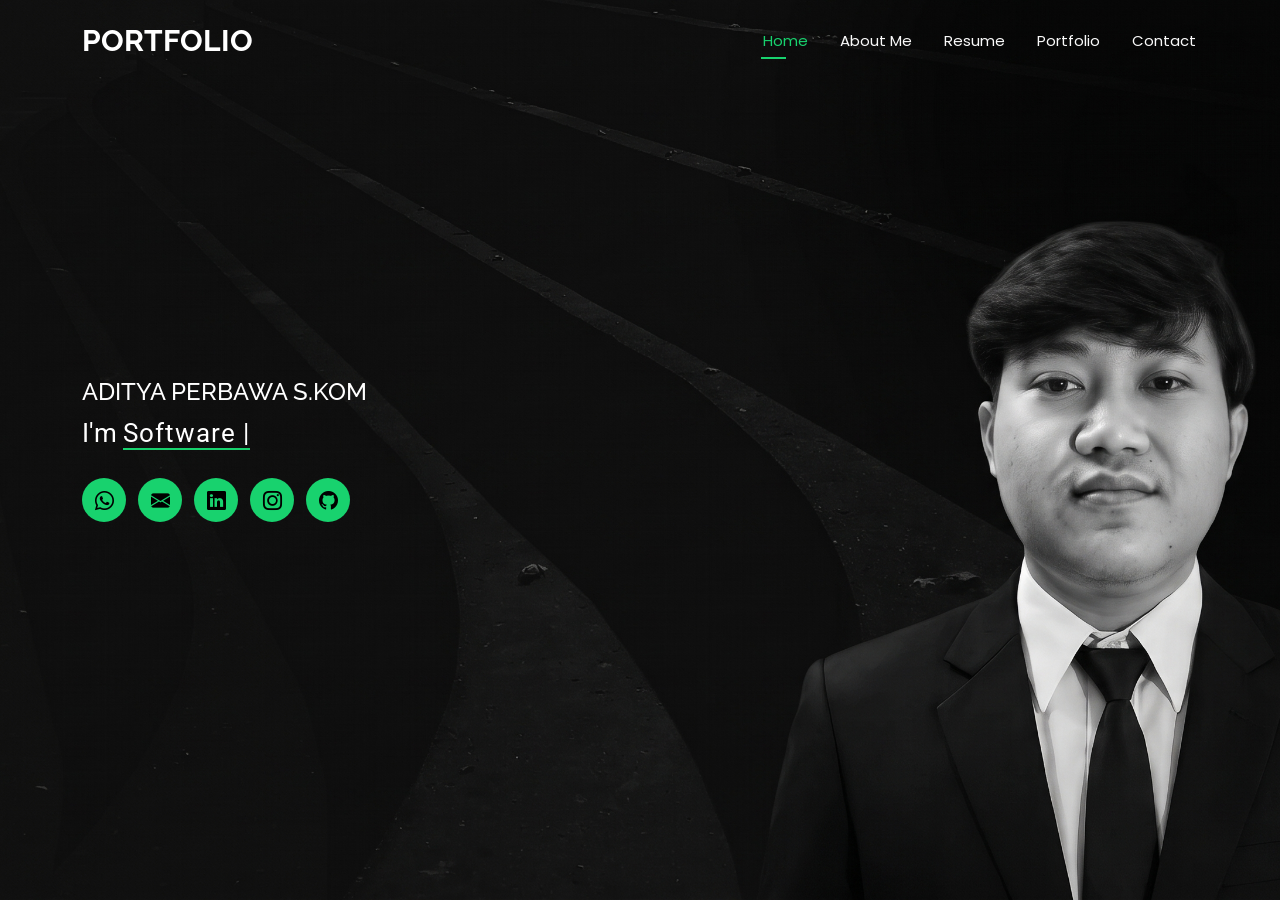
==== index.html @ 97897a9e "Upload web portfolio perdana" ====
<!doctype html>
<html lang="en">
  <head>
    <meta charset="utf-8" />
    <meta content="width=device-width, initial-scale=1.0" name="viewport" />
    <title>PORTFOLIO | Home</title>
    <meta name="description" content="" />
    <meta name="keywords" content="" />

    <!-- Favicons -->
    <link href="assets/img/favicon.png" rel="icon" />
    <link href="assets/img/apple-touch-icon.png" rel="apple-touch-icon" />

    <!-- Fonts -->
    <link href="https://fonts.googleapis.com" rel="preconnect" />
    <link href="https://fonts.gstatic.com" rel="preconnect" crossorigin />
    <link
      href="https://fonts.googleapis.com/css2?family=Roboto:ital,wght@0,100;0,300;0,400;0,500;0,700;0,900;1,100;1,300;1,400;1,500;1,700;1,900&family=Poppins:ital,wght@0,100;0,200;0,300;0,400;0,500;0,600;0,700;0,800;0,900;1,100;1,200;1,300;1,400;1,500;1,600;1,700;1,800;1,900&family=Raleway:ital,wght@0,100;0,200;0,300;0,400;0,500;0,600;0,700;0,800;0,900;1,100;1,200;1,300;1,400;1,500;1,600;1,700;1,800;1,900&display=swap"
      rel="stylesheet"
    />

    <!-- Vendor CSS Files -->
    <link
      href="assets/vendor/bootstrap/css/bootstrap.min.css"
      rel="stylesheet"
    />
    <link
      href="assets/vendor/bootstrap-icons/bootstrap-icons.css"
      rel="stylesheet"
    />
    <link href="assets/vendor/aos/aos.css" rel="stylesheet" />
    <link href="assets/vendor/swiper/swiper-bundle.min.css" rel="stylesheet" />
    <link
      href="assets/vendor/glightbox/css/glightbox.min.css"
      rel="stylesheet"
    />

    <!-- Main CSS File -->
    <link href="assets/css/main.css" rel="stylesheet" />

    <!-- =======================================================
  * Template Name: PORTFOLIO
  * Template URL: https://bootstrapmade.com/personal-free-resume-bootstrap-template/
  * Updated: Mar 05 2025 with Bootstrap v5.3.3
  * Author: BootstrapMade.com
  * License: https://bootstrapmade.com/license/
  ======================================================== -->
  </head>

  <body class="index-page">
    <header id="header" class="header d-flex align-items-center fixed-top">
      <div
        class="container-fluid container-xl position-relative d-flex align-items-center justify-content-between"
      >
        <a href="index.html" class="logo d-flex align-items-center">
          <!-- Uncomment the line below if you also wish to use an image logo -->
          <!-- <img src="assets/img/logo.webp" alt=""> -->
          <h1 class="sitename">PORTFOLIO</h1>
        </a>

        <nav id="navmenu" class="navmenu">
          <ul>
            <li><a href="index.html" class="active">Home</a></li>
            <li><a href="about.html">About Me</a></li>
            <li><a href="resume.html">Resume</a></li>
            <li><a href="portfolio.html">Portfolio</a></li>
            <li><a href="contact.html">Contact</a></li>
          </ul>
          <i class="mobile-nav-toggle d-xl-none bi bi-list"></i>
        </nav>
      </div>
    </header>

    <main class="main">
      <!-- Hero Section -->
      <section id="hero" class="hero section dark-background">
        <img src="assets/img/hero-bg.jpg" alt="" data-aos="fade-in" />

        <div class="container" data-aos="zoom-out" data-aos-delay="100">
          <h4>ADITYA PERBAWA S.KOM</h4>
          <p>
            I'm
            <span
              class="typed"
              data-typed-items="Software Engineer,Data Analyst,Tech Enthusiast"
            ></span
            ><span class="typed-cursor typed-cursor--blink"></span>
          </p>
          <div
            class="social-links portfolio-social-links"
            aria-label="Social media and contact links"
          >
            <a href="contact.html" aria-label="WhatsApp" title="WhatsApp">
              <i class="bi bi-whatsapp" aria-hidden="true"></i>
            </a>
            <a href="contact.html" aria-label="Gmail" title="Gmail">
              <i class="bi bi-envelope-fill" aria-hidden="true"></i>
            </a>
            <a href="contact.html" aria-label="LinkedIn" title="LinkedIn">
              <i class="bi bi-linkedin" aria-hidden="true"></i>
            </a>
            <a href="contact.html" aria-label="Instagram" title="Instagram">
              <i class="bi bi-instagram" aria-hidden="true"></i>
            </a>
            <a href="contact.html" aria-label="GitHub" title="GitHub">
              <i class="bi bi-github" aria-hidden="true"></i>
            </a>
          </div>
        </div>
      </section>
      <!-- /Hero Section -->
    </main>

    <!-- Scroll Top -->
    <a
      href="#"
      id="scroll-top"
      class="scroll-top d-flex align-items-center justify-content-center"
      ><i class="bi bi-arrow-up-short"></i
    ></a>

    <!-- Preloader -->
    <div id="preloader"></div>

    <!-- Vendor JS Files -->
    <script src="assets/vendor/bootstrap/js/bootstrap.bundle.min.js"></script>
    <script src="assets/vendor/aos/aos.js"></script>
    <script src="assets/vendor/typed.js/typed.umd.js"></script>
    <script src="assets/vendor/swiper/swiper-bundle.min.js"></script>
    <script src="assets/vendor/glightbox/js/glightbox.min.js"></script>
    <script src="assets/vendor/imagesloaded/imagesloaded.pkgd.min.js"></script>
    <script src="assets/vendor/isotope-layout/isotope.pkgd.min.js"></script>

    <!-- Main JS File -->
    <script src="assets/js/main.js"></script>
  </body>
</html>
---- assets/css/main.css ----
/**
* Template Name: Personal
* Template URL: https://bootstrapmade.com/personal-free-resume-bootstrap-template/
* Updated: Mar 05 2025 with Bootstrap v5.3.3
* Author: BootstrapMade.com
* License: https://bootstrapmade.com/license/
*/

/*--------------------------------------------------------------
# Font & Color Variables
# Help: https://bootstrapmade.com/color-system/
--------------------------------------------------------------*/
/* Fonts */
:root {
  --default-font: "Roboto",  system-ui, -apple-system, "Segoe UI", Roboto, "Helvetica Neue", Arial, "Noto Sans", "Liberation Sans", sans-serif, "Apple Color Emoji", "Segoe UI Emoji", "Segoe UI Symbol", "Noto Color Emoji";
  --heading-font: "Raleway",  sans-serif;
  --nav-font: "Poppins",  sans-serif;
}

/* Global Colors - The following color variables are used throughout the website. Updating them here will change the color scheme of the entire website */
:root { 
  --background-color: #000000; /* Background color for the entire website, including individual sections */
  --default-color: #fafafa; /* Default color used for the majority of the text content across the entire website */
  --heading-color: #ffffff; /* Color for headings, subheadings and title throughout the website */
  --accent-color: #18d26e; /* Accent color that represents your brand on the website. It's used for buttons, links, and other elements that need to stand out */
  --surface-color: #1a1a1a; /* The surface color is used as a background of boxed elements within sections, such as cards, icon boxes, or other elements that require a visual separation from the global background. */
  --contrast-color: #000000; /* Contrast color for text, ensuring readability against backgrounds of accent, heading, or default colors. */
}

/* Nav Menu Colors - The following color variables are used specifically for the navigation menu. They are separate from the global colors to allow for more customization options */
:root {
  --nav-color: #fafafa;  /* The default color of the main navmenu links */
  --nav-hover-color: #18d26e; /* Applied to main navmenu links when they are hovered over or active */
  --nav-mobile-background-color: #1a1a1a; /* Used as the background color for mobile navigation menu */
}

/* Color Presets - These classes override global colors when applied to any section or element, providing reuse of the sam color scheme. */

.light-background {
  --background-color: #1a1a1a;
  --surface-color: #343434;
}

.dark-background {
  --background-color: rgba(15, 15, 15, 0.975);
  --default-color: #ffffff;
  --heading-color: #ffffff;
  --surface-color: #292929f9;
  --contrast-color: #000000;
}

/* Smooth scroll */
:root {
  scroll-behavior: smooth;
}

/*--------------------------------------------------------------
# General Styling & Shared Classes
--------------------------------------------------------------*/
body {
  color: var(--default-color);
  background-color: var(--background-color);
  font-family: var(--default-font);
}

a {
  color: var(--accent-color);
  text-decoration: none;
  transition: 0.3s;
}

a:hover {
  color: color-mix(in srgb, var(--accent-color), transparent 25%);
  text-decoration: none;
}

h1,
h2,
h3,
h4,
h5,
h6 {
  color: var(--heading-color);
  font-family: var(--heading-font);
}

/* PHP Email Form Messages
------------------------------*/
.php-email-form .error-message {
  display: none;
  background: #df1529;
  color: #ffffff;
  text-align: left;
  padding: 15px;
  margin-bottom: 24px;
  font-weight: 600;
}

.php-email-form .sent-message {
  display: none;
  color: #ffffff;
  background: #059652;
  text-align: center;
  padding: 15px;
  margin-bottom: 24px;
  font-weight: 600;
}

.php-email-form .loading {
  display: none;
  background: var(--surface-color);
  text-align: center;
  padding: 15px;
  margin-bottom: 24px;
}

.php-email-form .loading:before {
  content: "";
  display: inline-block;
  border-radius: 50%;
  width: 24px;
  height: 24px;
  margin: 0 10px -6px 0;
  border: 3px solid var(--accent-color);
  border-top-color: var(--surface-color);
  animation: php-email-form-loading 1s linear infinite;
}

@keyframes php-email-form-loading {
  0% {
    transform: rotate(0deg);
  }

  100% {
    transform: rotate(360deg);
  }
}

/*--------------------------------------------------------------
# Global Header
--------------------------------------------------------------*/
.header {
  --background-color: rgba(0, 0, 0, 0);
  color: var(--default-color);
  background-color: var(--background-color);
  padding: 15px 0;
  transition: all 0.5s;
  z-index: 997;
}

.header .logo {
  line-height: 1;
}

.header .logo img {
  max-height: 32px;
  margin-right: 8px;
}

.header .logo h1 {
  font-size: 30px;
  margin: 0;
  font-weight: 700;
  color: var(--heading-color);
}

.scrolled .header {
  box-shadow: 0px 0 18px rgba(0, 0, 0, 0.1);
}

/* Global Header on Scroll
------------------------------*/
.scrolled .header {
  --background-color: rgba(0, 0, 0, 0.8);
}

/*--------------------------------------------------------------
# Navigation Menu
--------------------------------------------------------------*/
/* Desktop Navigation */
@media (min-width: 1200px) {
  .navmenu {
    padding: 0;
  }

  .navmenu ul {
    margin: 0;
    padding: 0;
    display: flex;
    list-style: none;
    align-items: center;
  }

  .navmenu li {
    position: relative;
  }

  .navmenu>ul>li {
    white-space: nowrap;
    padding: 15px 14px;
  }

  .navmenu>ul>li:last-child {
    padding-right: 0;
  }

  .navmenu a,
  .navmenu a:focus {
    color: var(--nav-color);
    font-size: 15px;
    padding: 0 2px;
    font-family: var(--nav-font);
    font-weight: 400;
    display: flex;
    align-items: center;
    justify-content: space-between;
    white-space: nowrap;
    transition: 0.3s;
    position: relative;
  }

  .navmenu a i,
  .navmenu a:focus i {
    font-size: 12px;
    line-height: 0;
    margin-left: 5px;
    transition: 0.3s;
  }

  .navmenu>ul>li>a:before {
    content: "";
    position: absolute;
    height: 2px;
    bottom: -6px;
    left: 0;
    background-color: var(--nav-hover-color);
    visibility: hidden;
    width: 0px;
    transition: all 0.3s ease-in-out 0s;
  }

  .navmenu a:hover:before,
  .navmenu li:hover>a:before,
  .navmenu .active:before {
    visibility: visible;
    width: 25px;
  }

  .navmenu li:hover>a,
  .navmenu .active,
  .navmenu .active:focus {
    color: var(--nav-hover-color);
  }


}

/* Mobile Navigation */
@media (max-width: 1199px) {
  .mobile-nav-toggle {
    color: var(--nav-color);
    font-size: 28px;
    line-height: 0;
    margin-right: 10px;
    cursor: pointer;
    transition: color 0.3s;
  }

  .navmenu {
    padding: 0;
    z-index: 9997;
  }

  .navmenu ul {
    display: none;
    list-style: none;
    position: absolute;
    inset: 60px 20px 20px 20px;
    padding: 10px 0;
    margin: 0;
    border-radius: 6px;
    background-color: var(--nav-mobile-background-color);
    border: 1px solid color-mix(in srgb, var(--default-color), transparent 90%);
    box-shadow: none;
    overflow-y: auto;
    transition: 0.3s;
    z-index: 9998;
  }

  .navmenu a,
  .navmenu a:focus {
    color: var(--nav-color);
    padding: 10px 20px;
    font-family: var(--nav-font);
    font-size: 17px;
    font-weight: 500;
    display: flex;
    align-items: center;
    justify-content: space-between;
    white-space: nowrap;
    transition: 0.3s;
  }

  .navmenu a i,
  .navmenu a:focus i {
    font-size: 12px;
    line-height: 0;
    margin-left: 5px;
    width: 30px;
    height: 30px;
    display: flex;
    align-items: center;
    justify-content: center;
    border-radius: 50%;
    transition: 0.3s;
    background-color: color-mix(in srgb, var(--accent-color), transparent 90%);
  }

  .navmenu a i:hover,
  .navmenu a:focus i:hover {
    background-color: var(--accent-color);
    color: var(--contrast-color);
  }

  .navmenu a:hover,
  .navmenu .active,
  .navmenu .active:focus {
    color: var(--nav-hover-color);
  }



  .mobile-nav-active {
    overflow: hidden;
  }

  .mobile-nav-active .mobile-nav-toggle {
    color: #fff;
    position: absolute;
    font-size: 32px;
    top: 15px;
    right: 15px;
    margin-right: 0;
    z-index: 9999;
  }

  .mobile-nav-active .navmenu {
    position: fixed;
    overflow: hidden;
    inset: 0;
    background: rgba(33, 37, 41, 0.8);
    transition: 0.3s;
  }

  .mobile-nav-active .navmenu>ul {
    display: block;
  }
}

/*--------------------------------------------------------------
# Preloader
--------------------------------------------------------------*/
#preloader {
  position: fixed;
  inset: 0;
  z-index: 999999;
  overflow: hidden;
  background: var(--background-color);
  transition: all 0.6s ease-out;
}

#preloader:before {
  content: "";
  position: fixed;
  top: calc(50% - 30px);
  left: calc(50% - 30px);
  border: 6px solid #ffffff;
  border-color: var(--accent-color) transparent var(--accent-color) transparent;
  border-radius: 50%;
  width: 60px;
  height: 60px;
  animation: animate-preloader 1.5s linear infinite;
}

@keyframes animate-preloader {
  0% {
    transform: rotate(0deg);
  }

  100% {
    transform: rotate(360deg);
  }
}

/*--------------------------------------------------------------
# Scroll Top Button
--------------------------------------------------------------*/
.scroll-top {
  position: fixed;
  visibility: hidden;
  opacity: 0;
  right: 15px;
  bottom: -15px;
  z-index: 99999;
  background-color: var(--accent-color);
  width: 44px;
  height: 44px;
  border-radius: 50px;
  transition: all 0.4s;
}

.scroll-top i {
  font-size: 24px;
  color: var(--contrast-color);
  line-height: 0;
}

.scroll-top:hover {
  background-color: color-mix(in srgb, var(--accent-color), transparent 20%);
  color: var(--contrast-color);
}

.scroll-top.active {
  visibility: visible;
  opacity: 1;
  bottom: 15px;
}

/*--------------------------------------------------------------
# Disable aos animation delay on mobile devices
--------------------------------------------------------------*/
@media screen and (max-width: 768px) {
  [data-aos-delay] {
    transition-delay: 0 !important;
  }
}

/*--------------------------------------------------------------
# Global Sections
--------------------------------------------------------------*/
section,
.section {
  color: var(--default-color);
  background-color: var(--background-color);
  padding: 60px 0;
  scroll-margin-top: 100px;
  overflow: clip;
}

@media (max-width: 1199px) {

  section,
  .section {
    scroll-margin-top: 66px;
  }
}

/*--------------------------------------------------------------
# Global Section Titles
--------------------------------------------------------------*/
.section-title {
  padding-bottom: 60px;
  position: relative;
}

.section-title h2 {
  font-size: 14px;
  font-weight: 500;
  padding: 0;
  line-height: 1px;
  margin: 0;
  letter-spacing: 1.5px;
  text-transform: uppercase;
  color: color-mix(in srgb, var(--default-color), transparent 50%);
  position: relative;
}

.section-title h2::after {
  content: "";
  width: 120px;
  height: 1px;
  display: inline-block;
  background: var(--accent-color);
  margin: 4px 10px;
}

.section-title div {
  color: var(--heading-color);
  margin: 0;
  margin: 0;
  font-size: 28px;
  font-weight: 700;
  text-transform: uppercase;
  font-family: var(--heading-font);
}

/*--------------------------------------------------------------
# Hero Section
--------------------------------------------------------------*/
.hero {
  width: 100%;
  min-height: 100vh;
  position: relative;
  padding: 80px 0;
  display: flex;
  align-items: center;
  justify-content: center;
}

.hero img {
  position: absolute;
  inset: 0;
  display: block;
  width: 100%;
  height: 100%;
  object-fit: cover;
  z-index: 1;
}

.hero .container {
  position: relative;
  z-index: 3;
}

.hero h2 {
  margin: 0;
  font-size: 64px;
  font-weight: 700;
}

.hero p {
  margin: 5px 0 0 0;
  font-size: 26px;
}

.hero p span {
  letter-spacing: 1px;
  border-bottom: 2px solid var(--accent-color);
}

.hero .social-links {
  margin-top: 25px;
}

.hero .social-links a {
  background-color: color-mix(in srgb, var(--default-color), transparent 90%);
  color: var(--default-color);
  font-size: 14px;
  width: 40px;
  height: 40px;
  border-radius: 50px;
  display: inline-flex;
  align-items: center;
  justify-content: center;
  margin-right: 20px;
  transition: 0.3s;
}

.hero .social-links a:hover {
  background-color: var(--accent-color);
}

@media (max-width: 768px) {
  .hero h2 {
    font-size: 32px;
  }

  .hero p {
    font-size: 20px;
  }
}

/*--------------------------------------------------------------
# About Section
--------------------------------------------------------------*/
.about .content h2 {
  font-weight: 700;
  font-size: 24px;
}

.about .content ul {
  list-style: none;
  padding: 0;
}

.about .content ul li {
  margin-bottom: 20px;
  display: flex;
  align-items: center;
}

.about .content ul strong {
  margin-right: 10px;
}

.about .content ul i {
  font-size: 16px;
  margin-right: 5px;
  color: var(--accent-color);
  line-height: 0;
}

/*--------------------------------------------------------------
# Stats Section
--------------------------------------------------------------*/
.stats i {
  background-color: var(--surface-color);
  color: var(--accent-color);
  box-shadow: 0px 2px 25px rgba(0, 0, 0, 0.1);
  width: 54px;
  height: 54px;
  font-size: 24px;
  border-radius: 50px;
  border: 2px solid var(--background-color);
  display: inline-flex;
  align-items: center;
  justify-content: center;
  position: relative;
  z-index: 1;
}

.stats .stats-item {
  background-color: var(--surface-color);
  margin-top: -27px;
  padding: 30px 30px 25px 30px;
  width: 100%;
  position: relative;
  text-align: center;
  box-shadow: 0px 2px 35px rgba(0, 0, 0, 0.1);
  border-radius: 4px;
  z-index: 0;
}

.stats .stats-item span {
  font-size: 36px;
  display: block;
  font-weight: 700;
  color: color-mix(in srgb, var(--default-color), transparent 20%);
}

.stats .stats-item p {
  padding: 0;
  margin: 0;
  font-family: var(--heading-font);
  font-size: 16px;
}

/*--------------------------------------------------------------
# Skills Section
--------------------------------------------------------------*/
.skills .progress {
  height: 60px;
  display: block;
  background: none;
  border-radius: 0;
}

.skills .progress .skill {
  color: var(--heading-color);
  padding: 0;
  margin: 0 0 6px 0;
  text-transform: uppercase;
  display: block;
  font-weight: 600;
  font-family: var(--heading-font);
}

.skills .progress .skill .val {
  float: right;
  font-style: normal;
}

.skills .progress-bar-wrap {
  background: color-mix(in srgb, var(--default-color), transparent 90%);
  height: 10px;
}

.skills .progress-bar {
  width: 1px;
  height: 10px;
  transition: 0.9s;
  background-color: var(--accent-color);
}

/*--------------------------------------------------------------
# Interests Section
--------------------------------------------------------------*/
.interests .features-item {
  background-color: var(--surface-color);
  display: flex;
  align-items: center;
  padding: 20px;
  transition: 0.3s;
  border: 1px solid color-mix(in srgb, var(--default-color), transparent 90%);
  position: relative;
}

.interests .features-item i {
  font-size: 32px;
  padding-right: 10px;
  line-height: 0;
}

.interests .features-item h3 {
  font-weight: 700;
  margin: 0;
  padding: 0;
  line-height: 1;
  font-size: 16px;
}

.interests .features-item h3 a {
  color: var(--heading-color);
  transition: 0.3s;
}

.interests .features-item:hover {
  border-color: var(--accent-color);
}

.interests .features-item:hover h3 a {
  color: var(--accent-color);
}

/*--------------------------------------------------------------
# Testimonials Section
--------------------------------------------------------------*/
.testimonials .testimonials-carousel,
.testimonials .testimonials-slider {
  overflow: hidden;
}

.testimonials .testimonial-item {
  box-sizing: content-box;
  min-height: 320px;
}

.testimonials .testimonial-item .testimonial-img {
  width: 90px;
  border-radius: 50%;
  margin: -40px 0 0 40px;
  position: relative;
  z-index: 2;
  border: 6px solid var(--background-color);
}

.testimonials .testimonial-item h3 {
  font-size: 18px;
  font-weight: bold;
  margin: 10px 0 5px 45px;
}

.testimonials .testimonial-item h4 {
  font-size: 14px;
  color: color-mix(in srgb, var(--default-color), transparent 20%);
  margin: 0 0 0 45px;
}

.testimonials .testimonial-item .quote-icon-left,
.testimonials .testimonial-item .quote-icon-right {
  color: color-mix(in srgb, var(--accent-color), transparent 50%);
  font-size: 26px;
  line-height: 0;
}

.testimonials .testimonial-item .quote-icon-left {
  display: inline-block;
  left: -5px;
  position: relative;
}

.testimonials .testimonial-item .quote-icon-right {
  display: inline-block;
  right: -5px;
  position: relative;
  top: 10px;
  transform: scale(-1, -1);
}

.testimonials .testimonial-item p {
  font-style: italic;
  margin: 0 15px 0 15px;
  padding: 20px 20px 60px 20px;
  background: var(--surface-color);
  border-radius: 6px;
  position: relative;
  z-index: 1;
}

.testimonials .swiper-wrapper {
  height: auto;
}

.testimonials .swiper-pagination {
  margin-top: 20px;
  position: relative;
}

.testimonials .swiper-pagination .swiper-pagination-bullet {
  width: 12px;
  height: 12px;
  background-color: var(--background-color);
  opacity: 1;
  border: 1px solid var(--accent-color);
}

.testimonials .swiper-pagination .swiper-pagination-bullet-active {
  background-color: var(--accent-color);
}

/*--------------------------------------------------------------
# Resume Section
--------------------------------------------------------------*/
.resume .resume-title {
  color: var(--heading-color);
  font-size: 26px;
  font-weight: 700;
  margin-top: 20px;
  margin-bottom: 20px;
}

.resume .resume-item {
  padding: 0 0 20px 20px;
  margin-top: -2px;
  border-left: 2px solid var(--accent-color);
  position: relative;
}

.resume .resume-item h4 {
  line-height: 18px;
  font-size: 18px;
  font-weight: 600;
  text-transform: uppercase;
  color: color-mix(in srgb, var(--default-color), transparent 20%);
  margin-bottom: 10px;
}

.resume .resume-item h5 {
  font-size: 16px;
  padding: 5px 15px;
  display: inline-block;
  font-weight: 600;
  margin-bottom: 10px;
}

.resume .resume-item ul {
  padding-left: 20px;
}

.resume .resume-item ul li {
  padding-bottom: 10px;
}

.resume .resume-item:last-child {
  padding-bottom: 0;
}

.resume .resume-item::before {
  content: "";
  position: absolute;
  width: 16px;
  height: 16px;
  border-radius: 50px;
  left: -9px;
  top: 0;
  background: var(--background-color);
  border: 2px solid var(--accent-color);
}

/*--------------------------------------------------------------
# Services Section
--------------------------------------------------------------*/
.services .service-item {
  background-color: var(--surface-color);
  text-align: center;
  padding: 80px 20px;
  transition: all ease-in-out 0.3s;
  height: 100%;
}

.services .service-item .icon {
  margin: 0 auto;
  width: 64px;
  height: 64px;
  background: var(--accent-color);
  border-radius: 4px;
  display: flex;
  align-items: center;
  justify-content: center;
  margin-bottom: 20px;
  transition: 0.3s;
  transform-style: preserve-3d;
}

.services .service-item .icon i {
  color: var(--contrast-color);
  font-size: 28px;
  transition: ease-in-out 0.3s;
}

.services .service-item .icon::before {
  position: absolute;
  content: "";
  left: -8px;
  top: -8px;
  height: 100%;
  width: 100%;
  background: color-mix(in srgb, var(--accent-color), transparent 80%);
  border-radius: 5px;
  transition: all 0.3s ease-out 0s;
  transform: translateZ(-1px);
}

.services .service-item h3 {
  font-weight: 700;
  margin: 10px 0 15px 0;
  font-size: 22px;
}

.services .service-item p {
  line-height: 24px;
  font-size: 14px;
  margin-bottom: 0;
}

.services .service-item:hover {
  background: var(--accent-color);
  border-color: var(--accent-color);
}

.services .service-item:hover .icon {
  background: var(--surface-color);
}

.services .service-item:hover .icon i {
  color: var(--accent-color);
}

.services .service-item:hover .icon::before {
  background: color-mix(in srgb, var(--background-color), transparent 70%);
}

.services .service-item:hover h3,
.services .service-item:hover p {
  color: var(--contrast-color);
}

/*--------------------------------------------------------------
# Service Details Section
--------------------------------------------------------------*/
.service-details .services-list {
  background-color: var(--surface-color);
  padding: 10px 30px;
  border: 1px solid color-mix(in srgb, var(--default-color), transparent 90%);
  margin-bottom: 20px;
}

.service-details .services-list a {
  display: block;
  line-height: 1;
  padding: 8px 0 8px 15px;
  border-left: 3px solid color-mix(in srgb, var(--default-color), transparent 70%);
  margin: 20px 0;
  color: color-mix(in srgb, var(--default-color), transparent 20%);
  transition: 0.3s;
}

.service-details .services-list a.active {
  color: var(--heading-color);
  font-weight: 700;
  border-color: var(--accent-color);
}

.service-details .services-list a:hover {
  border-color: var(--accent-color);
}

.service-details .services-img {
  margin-bottom: 20px;
}

.service-details h3 {
  font-size: 26px;
  font-weight: 700;
}

.service-details h4 {
  font-size: 20px;
  font-weight: 700;
}

.service-details p {
  font-size: 15px;
}

.service-details ul {
  list-style: none;
  padding: 0;
  font-size: 15px;
}

.service-details ul li {
  padding: 5px 0;
  display: flex;
  align-items: center;
}

.service-details ul i {
  font-size: 20px;
  margin-right: 8px;
  color: var(--accent-color);
}

/*--------------------------------------------------------------
# Portfolio Section
--------------------------------------------------------------*/
.portfolio .portfolio-filters {
  padding: 0;
  margin: 0 auto 20px auto;
  list-style: none;
  text-align: center;
}

.portfolio .portfolio-filters li {
  cursor: pointer;
  display: inline-block;
  padding: 0;
  font-size: 18px;
  font-weight: 500;
  margin: 0 10px;
  line-height: 1;
  margin-bottom: 5px;
  transition: all 0.3s ease-in-out;
}

.portfolio .portfolio-filters li:hover,
.portfolio .portfolio-filters li.filter-active {
  color: var(--accent-color);
}

.portfolio .portfolio-filters li:first-child {
  margin-left: 0;
}

.portfolio .portfolio-filters li:last-child {
  margin-right: 0;
}

@media (max-width: 575px) {
  .portfolio .portfolio-filters li {
    font-size: 14px;
    margin: 0 5px;
  }
}

.portfolio .portfolio-content {
  position: relative;
  overflow: hidden;
}

.portfolio .portfolio-content img {
  transition: 0.3s;
}

.portfolio .portfolio-content .portfolio-info {
  opacity: 0;
  position: absolute;
  inset: 0;
  z-index: 3;
  transition: all ease-in-out 0.3s;
  background: rgba(0, 0, 0, 0.6);
  padding: 15px;
}

.portfolio .portfolio-content .portfolio-info h4 {
  font-size: 14px;
  padding: 5px 10px;
  font-weight: 400;
  color: #ffffff;
  display: inline-block;
  background-color: var(--accent-color);
}

.portfolio .portfolio-content .portfolio-info p {
  position: absolute;
  bottom: 10px;
  text-align: center;
  display: inline-block;
  left: 0;
  right: 0;
  font-size: 16px;
  font-weight: 600;
  color: rgba(255, 255, 255, 0.8);
}

.portfolio .portfolio-content .portfolio-info .preview-link,
.portfolio .portfolio-content .portfolio-info .details-link {
  position: absolute;
  left: calc(50% - 40px);
  font-size: 26px;
  top: calc(50% - 14px);
  color: #fff;
  transition: 0.3s;
  line-height: 1.2;
}

.portfolio .portfolio-content .portfolio-info .preview-link:hover,
.portfolio .portfolio-content .portfolio-info .details-link:hover {
  color: var(--accent-color);
}

.portfolio .portfolio-content .portfolio-info .details-link {
  left: 50%;
  font-size: 34px;
  line-height: 0;
}

.portfolio .portfolio-content:hover .portfolio-info {
  opacity: 1;
}

.portfolio .portfolio-content:hover img {
  transform: scale(1.1);
}

/*--------------------------------------------------------------
# Portfolio Details Section
--------------------------------------------------------------*/
.portfolio-details .portfolio-details-slider img {
  width: 100%;
}

.portfolio-details .portfolio-details-slider .swiper-pagination {
  margin-top: 20px;
  position: relative;
}

.portfolio-details .portfolio-details-slider .swiper-pagination .swiper-pagination-bullet {
  width: 12px;
  height: 12px;
  background-color: color-mix(in srgb, var(--default-color), transparent 85%);
  opacity: 1;
}

.portfolio-details .portfolio-details-slider .swiper-pagination .swiper-pagination-bullet-active {
  background-color: var(--accent-color);
}

.portfolio-details .portfolio-info {
  background-color: var(--surface-color);
  padding: 30px;
  box-shadow: 0px 0 30px rgba(0, 0, 0, 0.1);
}

.portfolio-details .portfolio-info h3 {
  font-size: 22px;
  font-weight: 700;
  margin-bottom: 20px;
  padding-bottom: 20px;
  border-bottom: 1px solid color-mix(in srgb, var(--default-color), transparent 85%);
}

.portfolio-details .portfolio-info ul {
  list-style: none;
  padding: 0;
  font-size: 15px;
}

.portfolio-details .portfolio-info ul li+li {
  margin-top: 10px;
}

.portfolio-details .portfolio-description {
  padding-top: 30px;
}

.portfolio-details .portfolio-description h2 {
  font-size: 26px;
  font-weight: 700;
  margin-bottom: 20px;
}

.portfolio-details .portfolio-description p {
  padding: 0;
  color: color-mix(in srgb, var(--default-color), transparent 30%);
}

/*--------------------------------------------------------------
# Starter Section Section
--------------------------------------------------------------*/
.starter-section {
  /* Add your styles here */
}

/*--------------------------------------------------------------
# Contact Section
--------------------------------------------------------------*/
.contact .info-item {
  box-shadow: 0px 0px 20px rgba(0, 0, 0, 0.1);
  padding: 20px 30px;
}

.contact .info-item .icon {
  color: var(--contrast-color);
  background-color: var(--accent-color);
  width: 56px;
  height: 56px;
  font-size: 24px;
  display: flex;
  justify-content: center;
  align-items: center;
  transition: all 0.3s ease-in-out;
  border-radius: 50%;
  margin-right: 15px;
}

.contact .info-item h3 {
  font-size: 18px;
  font-weight: 700;
  margin: 0 0 2px 0;
}

.contact .info-item p {
  padding: 0;
  margin-bottom: 0;
  font-size: 14px;
}

.contact .info-item .social-links a {
  font-size: 24px;
  display: inline-block;
  line-height: 1;
  margin: 4px 6px 0 0;
  transition: 0.3s;
  color: color-mix(in srgb, var(--default-color), transparent 50%);
}

.contact .info-item .social-links a:hover {
  color: var(--accent-color);
}

.contact .php-email-form {
  box-shadow: 0px 0px 20px rgba(0, 0, 0, 0.1);
  padding: 30px;
  margin-top: 30px;
}

@media (max-width: 575px) {
  .contact .php-email-form {
    padding: 20px;
  }
}

.contact .php-email-form input[type=text],
.contact .php-email-form input[type=email],
.contact .php-email-form textarea {
  color: var(--default-color);
  background-color: color-mix(in srgb, var(--background-color), transparent 50%);
  border-color: color-mix(in srgb, var(--default-color), transparent 80%);
  font-size: 14px;
  padding: 10px 15px;
  box-shadow: none;
  border-radius: 0;
}

.contact .php-email-form input[type=text]:focus,
.contact .php-email-form input[type=email]:focus,
.contact .php-email-form textarea:focus {
  border-color: var(--accent-color);
}

.contact .php-email-form input[type=text]::placeholder,
.contact .php-email-form input[type=email]::placeholder,
.contact .php-email-form textarea::placeholder {
  color: color-mix(in srgb, var(--default-color), transparent 70%);
}

.contact .php-email-form button[type=submit] {
  color: var(--contrast-color);
  background: var(--accent-color);
  border: 0;
  padding: 10px 30px;
  transition: 0.4s;
  border-radius: 50px;
}

.contact .php-email-form button[type=submit]:hover {
  background: color-mix(in srgb, var(--accent-color), transparent 20%);
}

/*--------------------------------------------------------------
# Portfolio Layout Customizations
--------------------------------------------------------------*/
body:not(.index-page) .main {
  padding-top: 80px;
}

.portfolio-social-links {
  display: flex;
  align-items: center;
  flex-wrap: wrap;
  gap: 12px;
}

.portfolio-social-links a {
  width: 44px;
  height: 44px;
  display: inline-flex;
  align-items: center;
  justify-content: center;
  margin: 0;
  border-radius: 50%;
  background: var(--accent-color);
  color: var(--contrast-color);
  font-size: 19px;
  line-height: 1;
  transition: 0.3s;
}

.portfolio-social-links a:hover {
  background: color-mix(in srgb, var(--accent-color), transparent 18%);
  color: var(--contrast-color);
  transform: translateY(-2px);
}

.hero .portfolio-social-links {
  margin-top: 25px;
  gap: 12px;
}

.hero .portfolio-social-links a {
  width: 44px;
  height: 44px;
  margin: 0;
  background: var(--accent-color);
  color: var(--contrast-color);
  font-size: 19px;
}

.roles .role-card {
  height: 100%;
  padding: 28px 20px;
  text-align: center;
  background: var(--surface-color);
  border: 1px solid color-mix(in srgb, var(--default-color), transparent 92%);
  border-radius: 10px;
  transition: 0.3s;
}

.roles .role-card:hover {
  transform: translateY(-4px);
  border-color: var(--accent-color);
}

.roles .role-card i {
  display: inline-block;
  margin-bottom: 12px;
  color: var(--accent-color);
  font-size: 30px;
  line-height: 1;
}

.roles .role-card h3 {
  margin: 0;
  font-size: 19px;
  font-weight: 600;
}

.skills-list .skill-item {
  display: flex;
  align-items: center;
  gap: 12px;
  height: 100%;
  min-height: 64px;
  padding: 15px 17px;
  background: var(--surface-color);
  border-radius: 8px;
  transition: 0.3s;
}

.skills-list .skill-item:hover {
  background: color-mix(in srgb, var(--surface-color), var(--accent-color) 10%);
}

.skills-list .skill-item i {
  flex: 0 0 auto;
  color: var(--accent-color);
  font-size: 21px;
}

.skills-list .skill-item span {
  font-size: 15px;
  font-weight: 500;
}

.contact .contact-social-wrap {
  display: flex;
  flex-direction: column;
  align-items: center;
  gap: 22px;
  padding: 24px 20px 10px;
  text-align: center;
}

.contact .contact-social-wrap p {
  margin: 0;
  color: color-mix(in srgb, var(--default-color), transparent 18%);
}

.contact .contact-social-wrap .portfolio-social-links {
  justify-content: center;
  gap: 16px;
}

.contact .contact-social-wrap .portfolio-social-links a {
  width: 58px;
  height: 58px;
  font-size: 24px;
}

@media (max-width: 575px) {
  body:not(.index-page) .main {
    padding-top: 72px;
  }

  .contact .contact-social-wrap .portfolio-social-links {
    gap: 12px;
  }

  .contact .contact-social-wrap .portfolio-social-links a {
    width: 50px;
    height: 50px;
    font-size: 21px;
  }
}
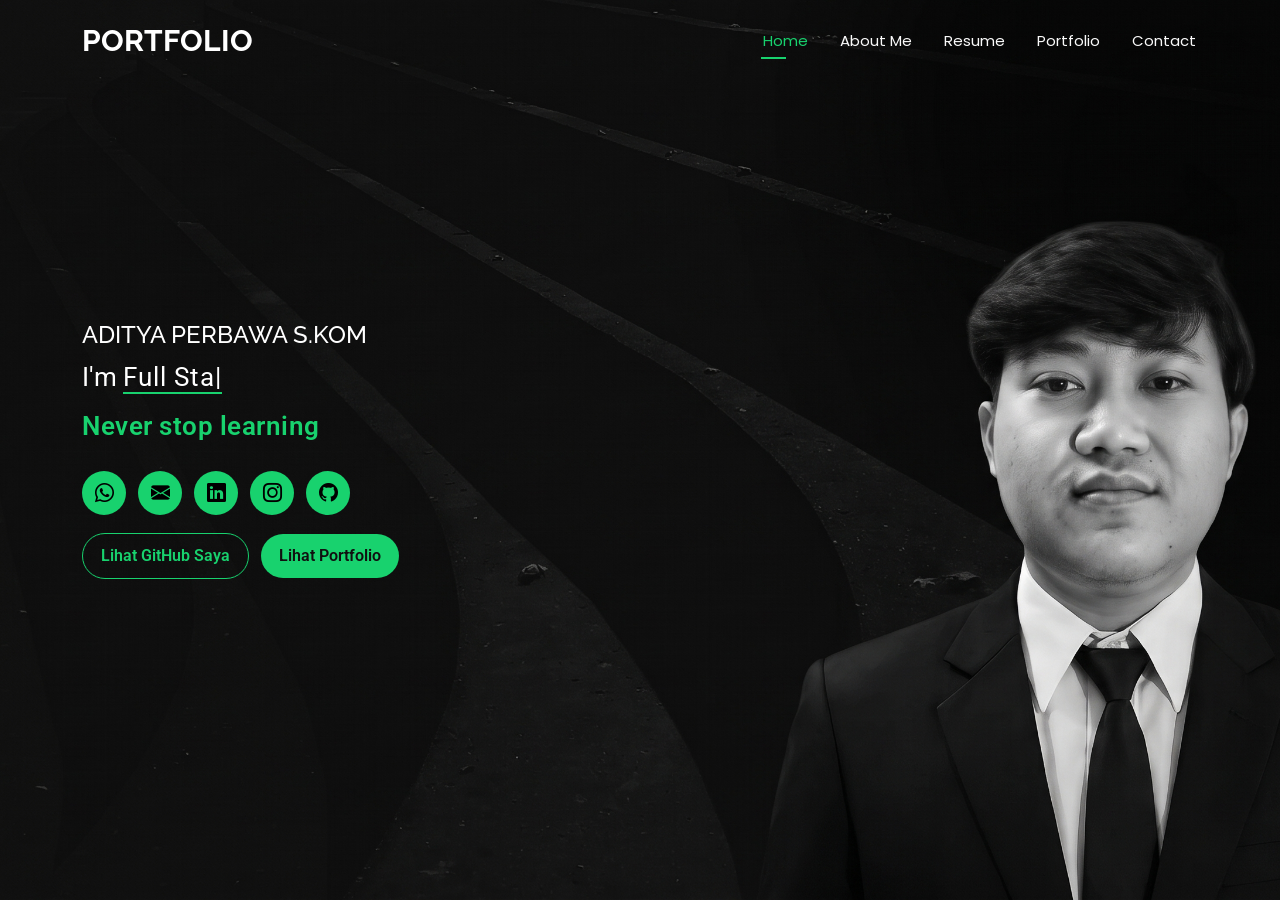
==== commit b17333d5: "Perbarui hero jadi Full Stack Developer dan Software Engineer, tambah moto Never stop learning dan b" ====
--- a/index.html
+++ b/index.html
@@ -82,9 +82,15 @@
             I'm
             <span
               class="typed"
-              data-typed-items="Software Engineer,Data Analyst,Tech Enthusiast"
+              data-typed-items="Full Stack Developer,Software Engineer"
             ></span
             ><span class="typed-cursor typed-cursor--blink"></span>
+          </p>
+          <p
+            class="hero-motto"
+            style="margin-top: 10px; color: #18d26e; font-weight: 600; letter-spacing: 0.5px;"
+          >
+            Never stop learning
           </p>
           <div
             class="social-links portfolio-social-links"
@@ -102,8 +108,30 @@
             <a href="contact.html" aria-label="Instagram" title="Instagram">
               <i class="bi bi-instagram" aria-hidden="true"></i>
             </a>
-            <a href="contact.html" aria-label="GitHub" title="GitHub">
+            <a
+              href="https://github.com/adityaperbawa"
+              target="_blank"
+              rel="noopener"
+              aria-label="GitHub"
+              title="GitHub"
+            >
               <i class="bi bi-github" aria-hidden="true"></i>
+            </a>
+          </div>
+          <div style="margin-top: 18px;">
+            <a
+              href="https://github.com/adityaperbawa"
+              target="_blank"
+              rel="noopener"
+              style="display: inline-block; padding: 10px 18px; border: 1px solid #18d26e; border-radius: 30px; color: #18d26e; text-decoration: none; font-weight: 600;"
+            >
+              Lihat GitHub Saya
+            </a>
+            <a
+              href="portfolio.html"
+              style="display: inline-block; padding: 10px 18px; margin-left: 8px; border-radius: 30px; background: #18d26e; color: #101010; text-decoration: none; font-weight: 600;"
+            >
+              Lihat Portfolio
             </a>
           </div>
         </div>
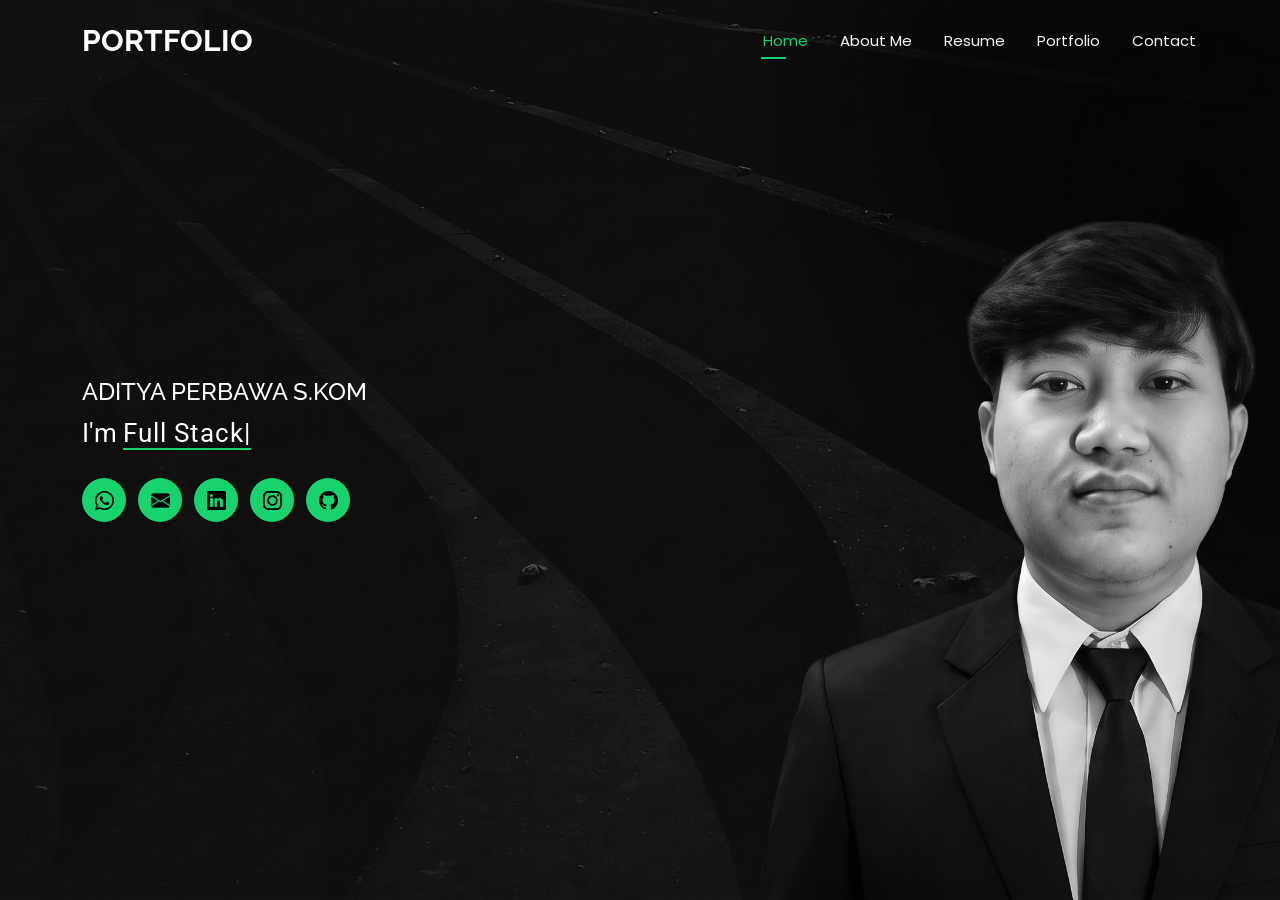
==== commit 9ecea703: "Kembalikan tambahan, hanya ganti typed roles jadi Full Stack Developer dan Software Engineer" ====
--- a/index.html
+++ b/index.html
@@ -86,12 +86,6 @@
             ></span
             ><span class="typed-cursor typed-cursor--blink"></span>
           </p>
-          <p
-            class="hero-motto"
-            style="margin-top: 10px; color: #18d26e; font-weight: 600; letter-spacing: 0.5px;"
-          >
-            Never stop learning
-          </p>
           <div
             class="social-links portfolio-social-links"
             aria-label="Social media and contact links"
@@ -108,30 +102,8 @@
             <a href="contact.html" aria-label="Instagram" title="Instagram">
               <i class="bi bi-instagram" aria-hidden="true"></i>
             </a>
-            <a
-              href="https://github.com/adityaperbawa"
-              target="_blank"
-              rel="noopener"
-              aria-label="GitHub"
-              title="GitHub"
-            >
+            <a href="contact.html" aria-label="GitHub" title="GitHub">
               <i class="bi bi-github" aria-hidden="true"></i>
-            </a>
-          </div>
-          <div style="margin-top: 18px;">
-            <a
-              href="https://github.com/adityaperbawa"
-              target="_blank"
-              rel="noopener"
-              style="display: inline-block; padding: 10px 18px; border: 1px solid #18d26e; border-radius: 30px; color: #18d26e; text-decoration: none; font-weight: 600;"
-            >
-              Lihat GitHub Saya
-            </a>
-            <a
-              href="portfolio.html"
-              style="display: inline-block; padding: 10px 18px; margin-left: 8px; border-radius: 30px; background: #18d26e; color: #101010; text-decoration: none; font-weight: 600;"
-            >
-              Lihat Portfolio
             </a>
           </div>
         </div>
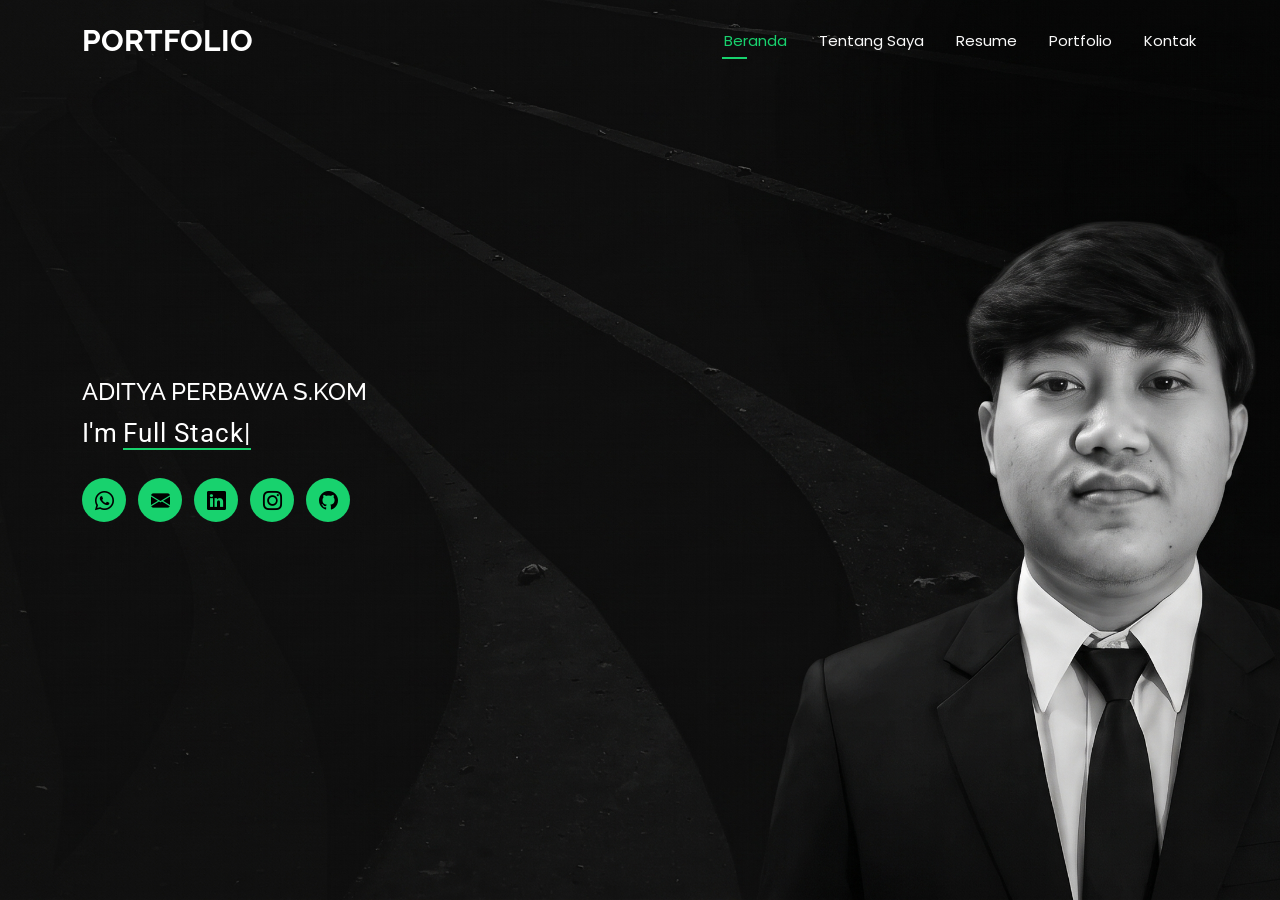
==== commit 2beb9b68: "Kontak: judul jadi Kontak, menu Beranda/Tentang Saya/Kontak di semua halaman, LinkedIn/Instagram/Git" ====
--- a/index.html
+++ b/index.html
@@ -60,11 +60,11 @@
 
         <nav id="navmenu" class="navmenu">
           <ul>
-            <li><a href="index.html" class="active">Home</a></li>
-            <li><a href="about.html">About Me</a></li>
+            <li><a href="index.html" class="active">Beranda</a></li>
+            <li><a href="about.html">Tentang Saya</a></li>
             <li><a href="resume.html">Resume</a></li>
             <li><a href="portfolio.html">Portfolio</a></li>
-            <li><a href="contact.html">Contact</a></li>
+            <li><a href="contact.html">Kontak</a></li>
           </ul>
           <i class="mobile-nav-toggle d-xl-none bi bi-list"></i>
         </nav>
